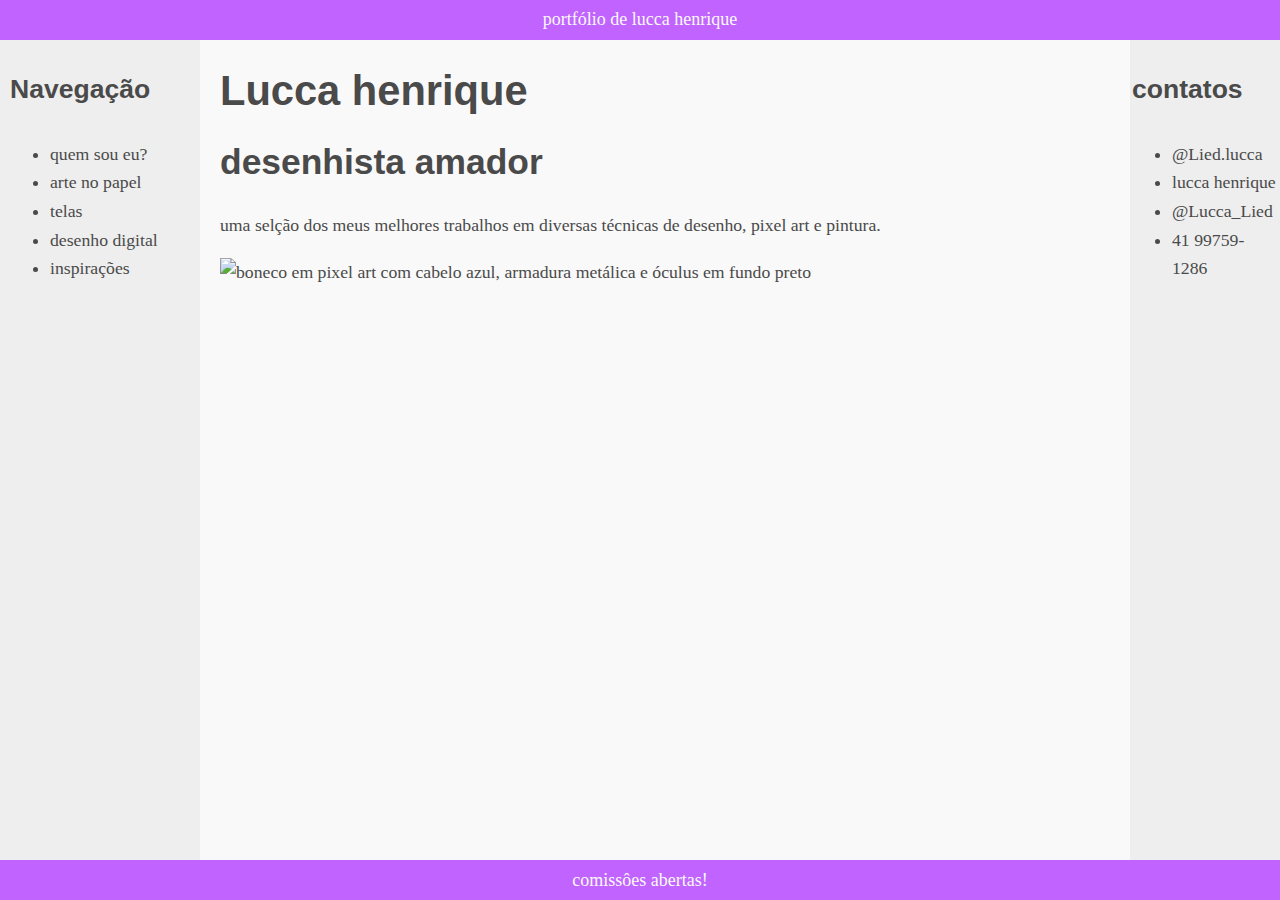
==== index.html @ 1b38b271 "foi" ====
<!DOCTYPE html>
<html lang="pt-br">
<head>
  <meta charset="utf-8">
  <title>Meu portfólio</title>
  <link rel="stylesheet" href="portfólio.css">
</head>
<body>
  <header>portfólio de lucca henrique</header>
  <main>
    <h1>Lucca henrique</h1>
    <h2>desenhista amador</h2>
    <p>uma selção dos meus melhores trabalhos em diversas técnicas de desenho, pixel art e pintura.
    </p>

    <div><img src="1.jpg" alt="boneco em pixel art com cabelo azul, armadura metálica e óculus em fundo preto"></div>
    
    
  </main>
  <nav>
    <h4>Navegação</h4>
    <ul>
      <li>quem sou eu?</li>
      <li>arte no papel</li>
      <li>telas</li>
      <li>desenho digital</li>
      <li>inspirações</li>
      
    </ul>
  </nav>
  <aside>
    <h4>  contatos</h4>
    <ul>
      <li>@Lied.lucca</li>
      <li>lucca henrique</li>
      <li>@Lucca_Lied</li>
      <li>41 99759-1286</li>
    </ul>
  </aside>
  <footer>comissôes abertas!</footer>
</body>
</html>
---- portfólio.css ----
html {
  font-size: 62.5%;
  font-family: serif;
}
 body {
  font-size: 1.8rem;
  line-height: 1.618;
  max-width: 38em;
  margin: auto;
  color: #4a4a4a;
  background-color: #f9f9f9;
  padding: 13px;
}
@media (max-width: 684px) {
 body {
    font-size: 1.53rem;
  }
}
@media (max-width: 382px) {
 body {
    font-size: 1.35rem;
  }
}
h1, h2, h3, h4, h5, h6 {
  line-height: 1.1;
  font-family: Verdana, Geneva, sans-serif;
  font-weight: 700;
  overflow-wrap: break-word;
  word-wrap: break-word;
  -ms-word-break: break-all;
  word-break: break-word;
  -ms-hyphens: auto;
  -moz-hyphens: auto;
  -webkit-hyphens: auto;
  hyphens: auto;
}
h1 {
  font-size: 2.35em;
}
h2 {
  font-size: 2em;
}
h3 {
  font-size: 1.75em;
}
h4 {
  font-size: 1.5em;
}
h5 {
  font-size: 1.25em;
}
h6 {
  font-size: 1em;
}

html {
  font-size: 61.5%;
  font-family: serif;
}
body {
  font-size: 1.8rem;
  line-height: 1.618;
  /* max-width: 38em; */
  /* margin: auto; */
  /* color: #4a4a4a; */
  background-color: #f9f9f9;
  /* padding: 13px; */
  margin: 0;    
  padding: 0;    
  max-width: inherit;    
  background: #fff;    
  color: #4a4a4a;
}
@media (max-width: 684px) {
 body {
    font-size: 1.53rem;
  }
}
@media (max-width: 382px) {
 body {
    font-size: 1.35rem;
  }
}
h1, h2, h3, h4, h5, h6 {
  line-height: 1.1;
  font-family: Verdana, Geneva, sans-serif;
  font-weight: 700;
  overflow-wrap: break-word;
  word-wrap: break-word;
  -ms-word-break: break-all;
  word-break: break-word;
  -ms-hyphens: auto;
  -moz-hyphens: auto;
  -webkit-hyphens: auto;
  hyphens: auto;
}
h1 {
  font-size: 2.35em;
}
h2 {
  font-size: 2em;
}
h3 {
  font-size: 1.75em;
}
h4 {
  font-size: 1.5em;
}
h5 {
  font-size: 1.25em;
}
h6 {
  font-size: 1em;
}

header, footer {    
  font-size: large;    
  text-align: center;    
  padding: 0.3em 0;    
  background-color: #c164ff;    
  color: #f9f9f9;    
}
nav {    
  background: #eee;    
}
main {    
  background: #f9f9f9;    
}
aside {    
  background: #eee;    
}

/* LAYOUT BASEADO EM CSS GRID LAYOUT */
body {    
    display: grid;    
    min-height: 100vh;    
    grid-template-columns: 200px 1fr 150px;    
    grid-template-rows: min-content 1fr min-content;    
  }
  header {    
    grid-row: 1;    
    grid-column: 1 / 4;    
  }
  nav {    
    grid-row: 2;    
    grid-column: 1 / 2;    
    padding: 0 10px;    
  }
  main {    
    grid-row: 2;    
    grid-column: 2 / 3;    
    padding: 0 20px;    
  }
  aside {    
    grid-row: 2;    
    grid-column: 3 / 4;    
    padding: 0 2px;    
  }
  footer {    
    grid-row: 3;    
    grid-column: 1 / 4;    
  }
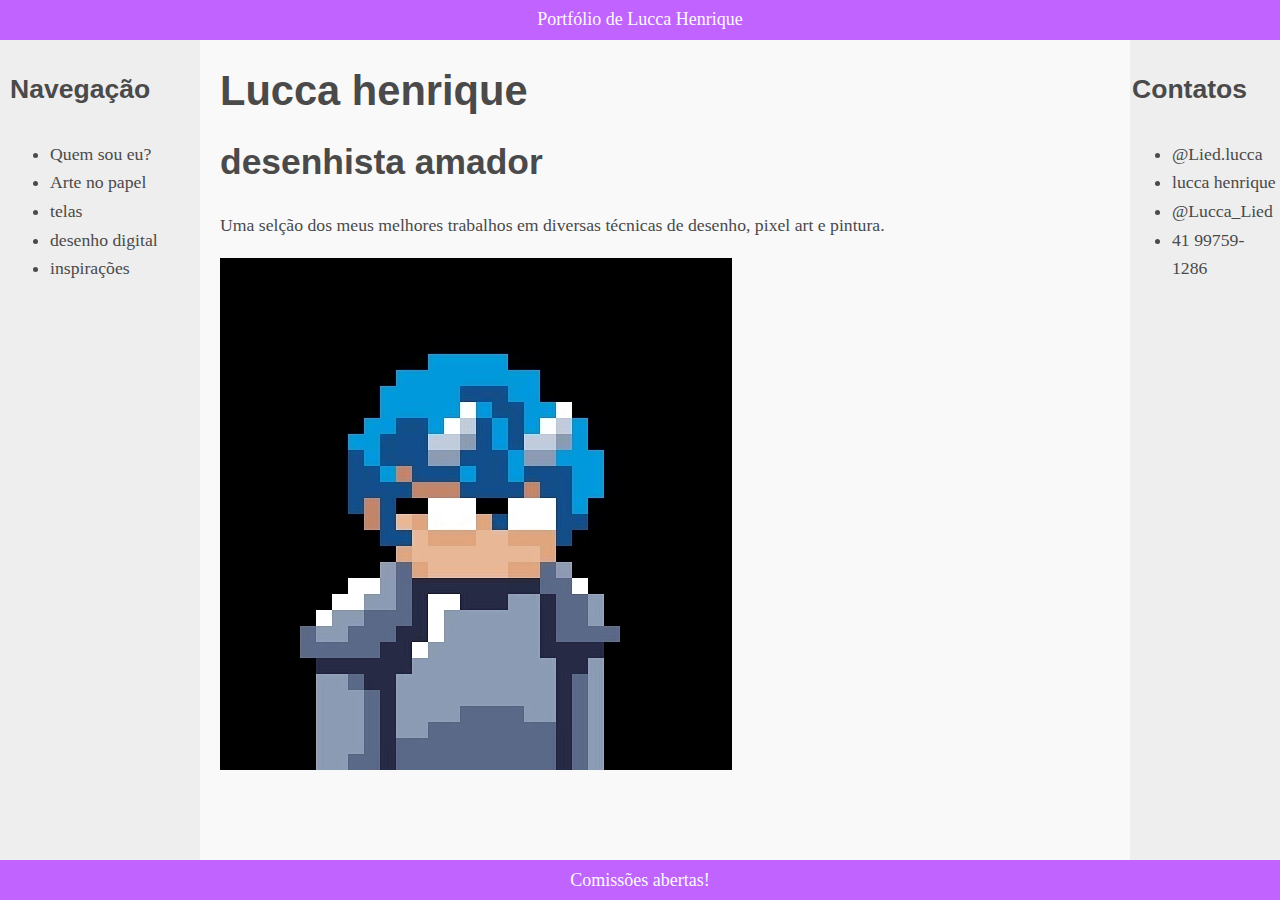
==== commit c4123940: "man" ====
--- a/index.html
+++ b/index.html
@@ -6,22 +6,22 @@
   <link rel="stylesheet" href="portfólio.css">
 </head>
 <body>
-  <header>portfólio de lucca henrique</header>
+  <header>Portfólio de Lucca Henrique</header>
   <main>
     <h1>Lucca henrique</h1>
     <h2>desenhista amador</h2>
-    <p>uma selção dos meus melhores trabalhos em diversas técnicas de desenho, pixel art e pintura.
+    <p>Uma selção dos meus melhores trabalhos em diversas técnicas de desenho,  pixel art e pintura.
     </p>
-
-    <div><img src="1.jpg" alt="boneco em pixel art com cabelo azul, armadura metálica e óculus em fundo preto"></div>
+<!-- comentario -->
+    <div><img src="img.png" alt="boneco em pixel art com cabelo azul, armadura metálica e óculus em fundo preto"></div>
     
     
   </main>
   <nav>
     <h4>Navegação</h4>
     <ul>
-      <li>quem sou eu?</li>
-      <li>arte no papel</li>
+      <li>Quem sou eu?</li>
+      <li>Arte no papel</li>
       <li>telas</li>
       <li>desenho digital</li>
       <li>inspirações</li>
@@ -29,7 +29,7 @@
     </ul>
   </nav>
   <aside>
-    <h4>  contatos</h4>
+    <h4>  Contatos</h4>
     <ul>
       <li>@Lied.lucca</li>
       <li>lucca henrique</li>
@@ -37,6 +37,6 @@
       <li>41 99759-1286</li>
     </ul>
   </aside>
-  <footer>comissôes abertas!</footer>
+  <footer>Comissões abertas!</footer>
 </body>
 </html>--- a/portfólio.css
+++ b/portfólio.css
@@ -33,6 +33,7 @@
   -moz-hyphens: auto;
   -webkit-hyphens: auto;
   hyphens: auto;
+  /* bruh */
 }
 h1 {
   font-size: 2.35em;
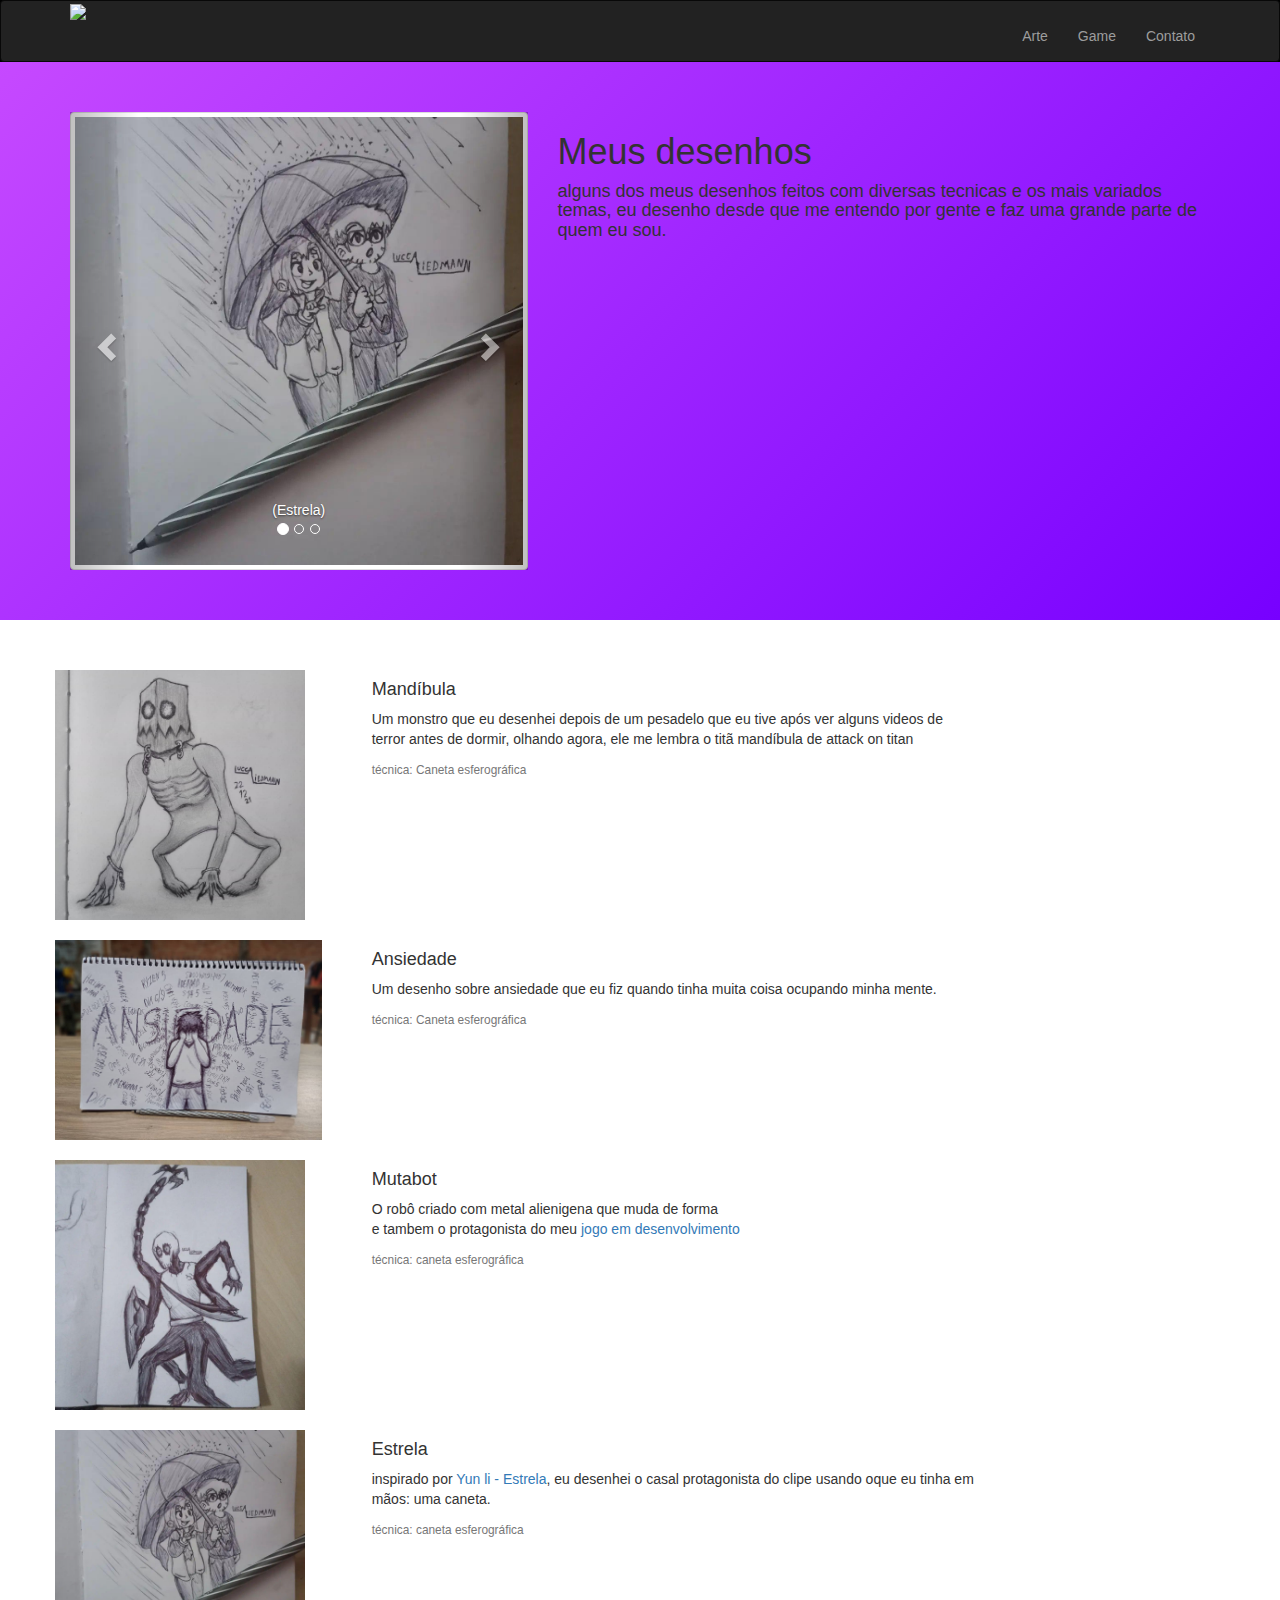
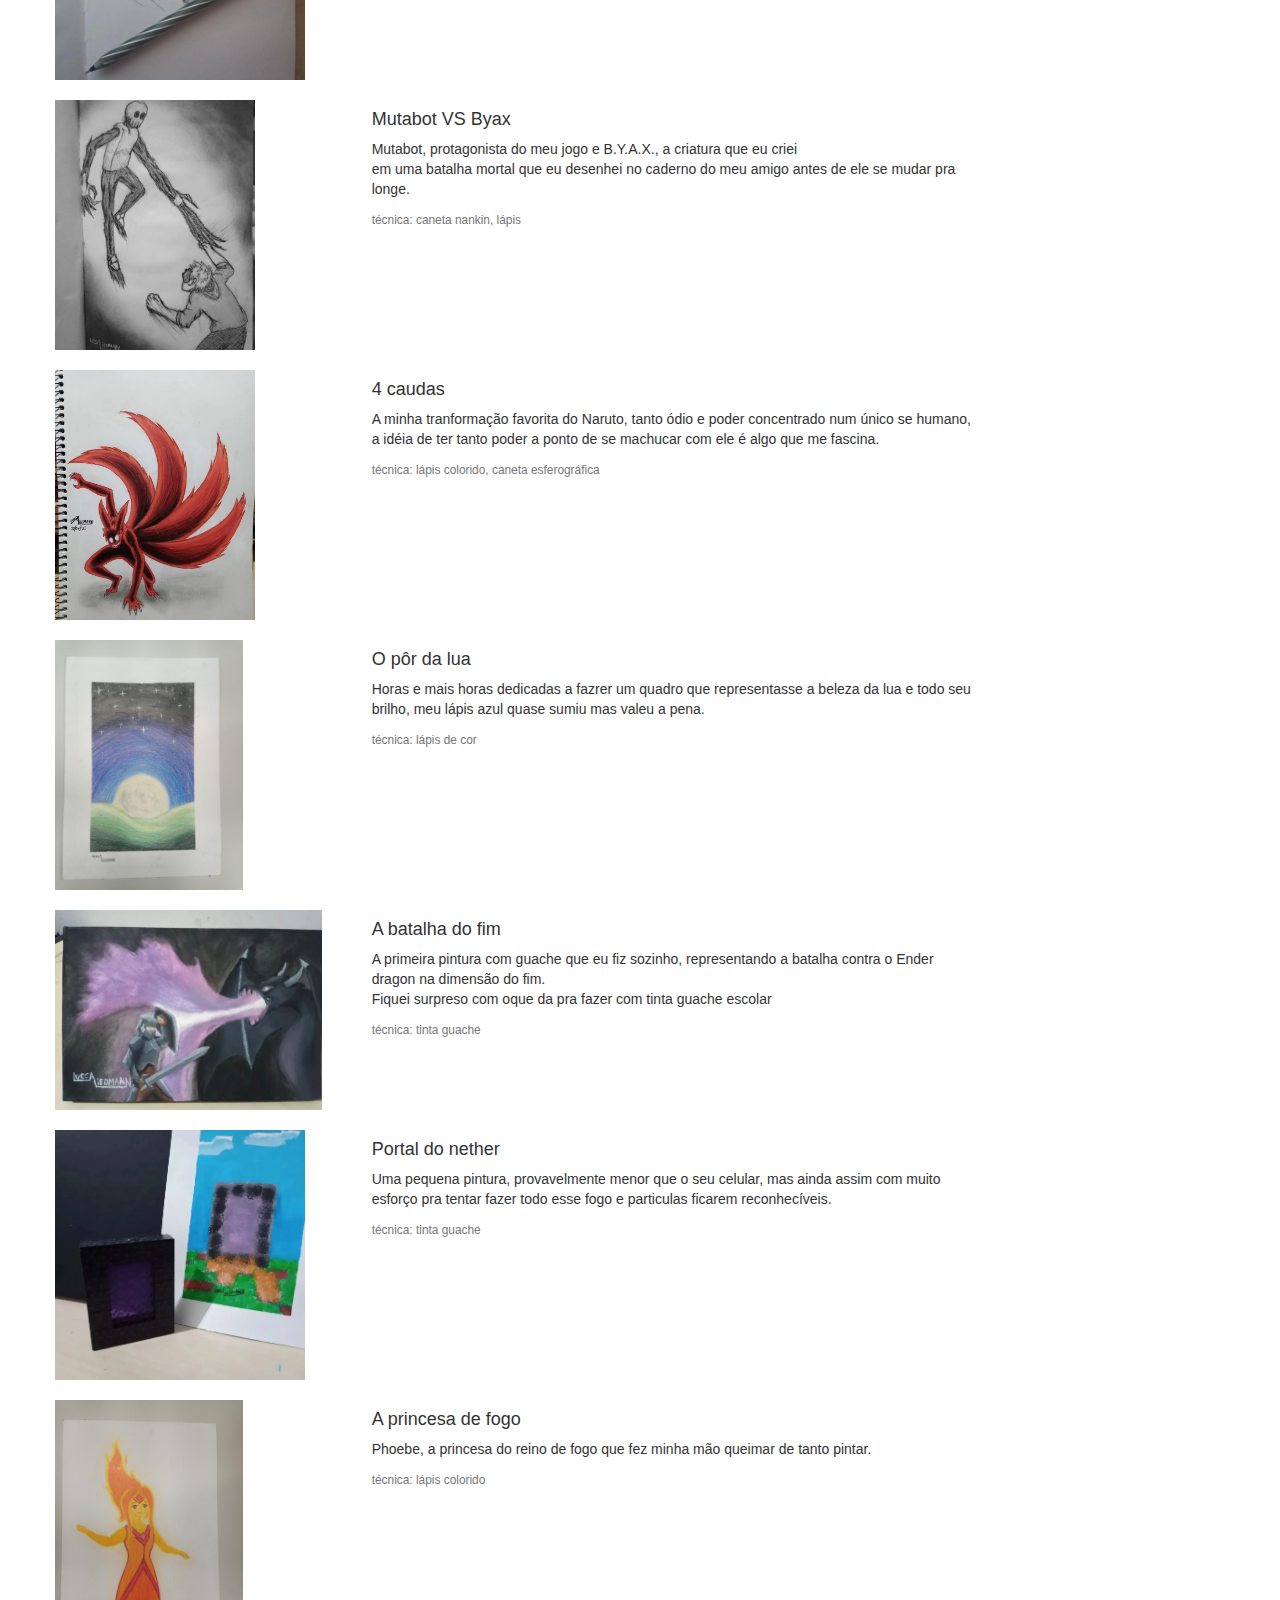
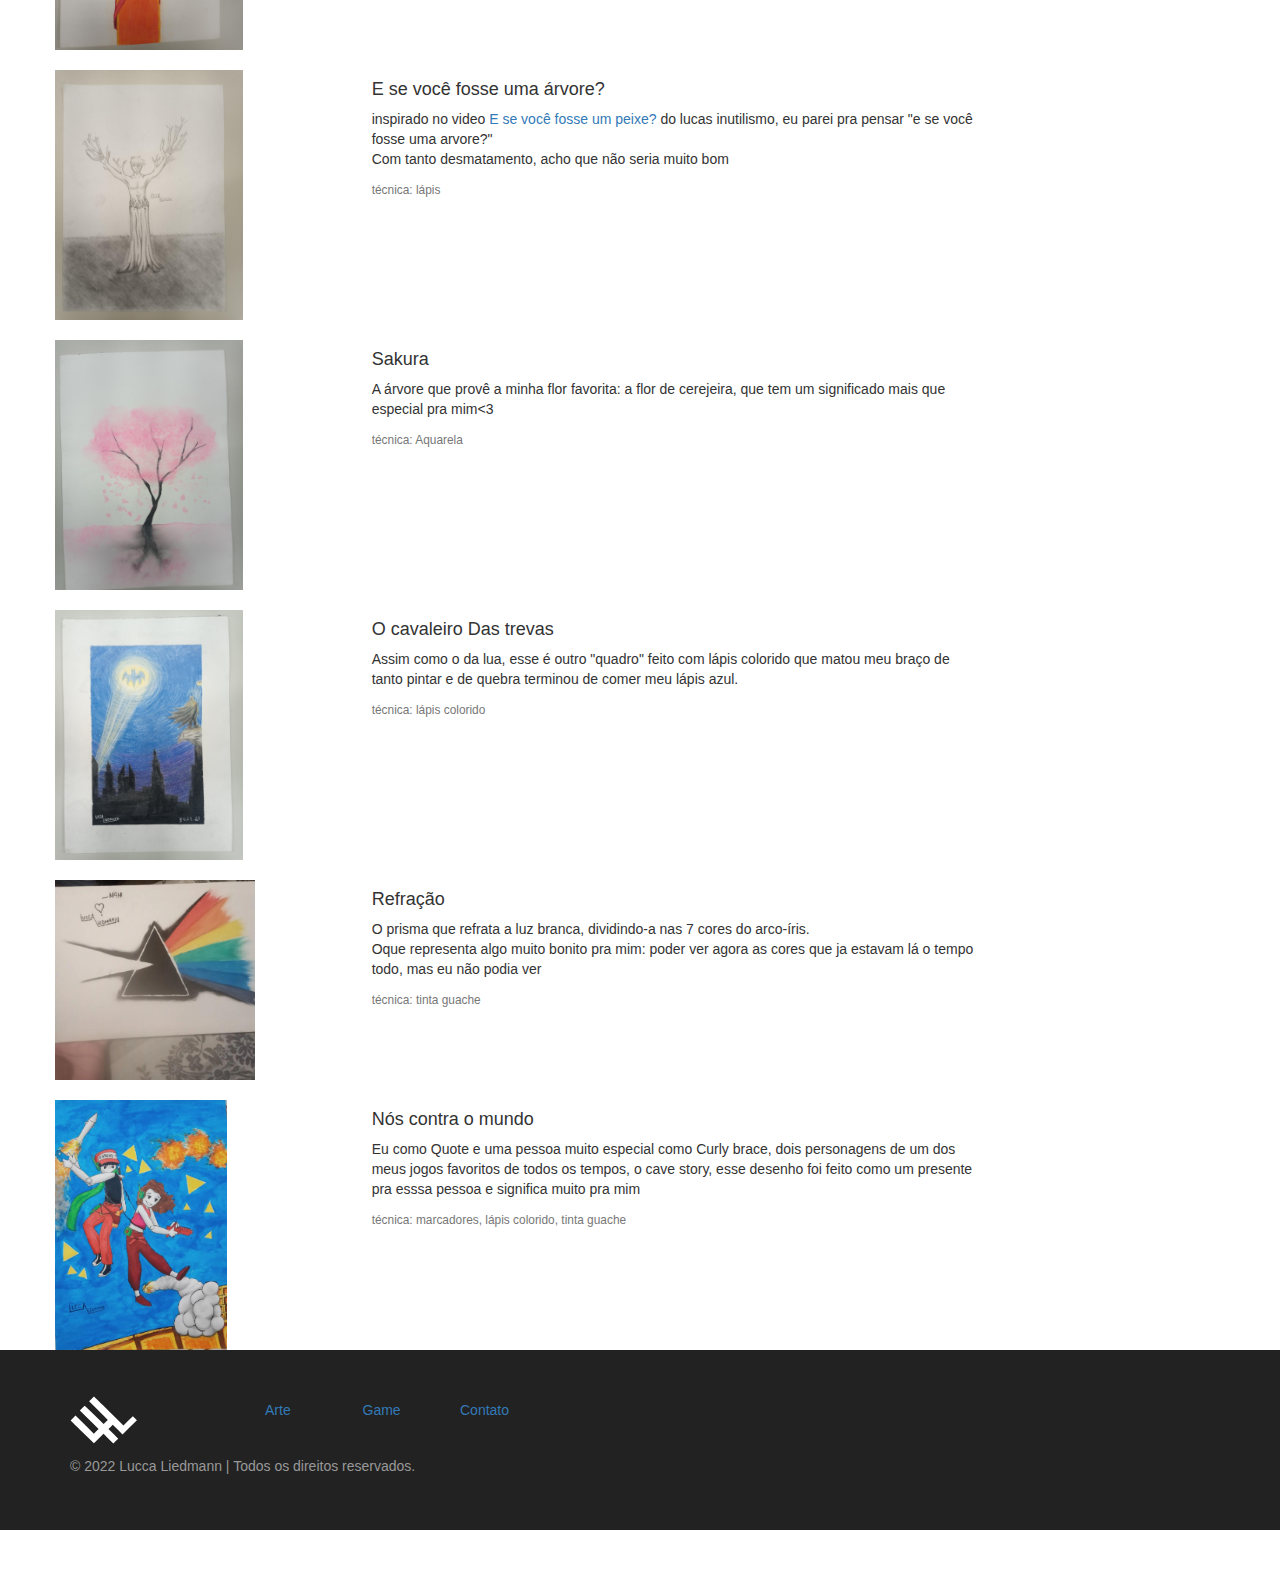
==== commit 441e67cb: "bruhh" ====
--- a/index.html
+++ b/index.html
@@ -1,42 +1,364 @@
-<!DOCTYPE html>
-<html lang="pt-br">
+<!doctype html>
+<html lang="pt-BR">
+	<!-- bro -->
 <head>
-  <meta charset="utf-8">
-  <title>Meu portfólio</title>
-  <link rel="stylesheet" href="portfólio.css">
+	<title>Arte</title>
+	<meta charset="utf-8">
+	<link rel="stylesheet" href="css/bootstrap.min.css">
+	<link rel="stylesheet" href="css/estilo.css">
+	<link rel="shortcut icon" href="img/logo_1.svg" sizes="32x32" type="image/svg">
+	<meta name="viewport" content="width=device-width, initial-scale=1">
 </head>
 <body>
-  <header>Portfólio de Lucca Henrique</header>
-  <main>
-    <h1>Lucca henrique</h1>
-    <h2>desenhista amador</h2>
-    <p>Uma selção dos meus melhores trabalhos em diversas técnicas de desenho,  pixel art e pintura.
-    </p>
-<!-- comentario -->
-    <div><img src="img.png" alt="boneco em pixel art com cabelo azul, armadura metálica e óculus em fundo preto"></div>
-    
-    
-  </main>
-  <nav>
-    <h4>Navegação</h4>
-    <ul>
-      <li>Quem sou eu?</li>
-      <li>Arte no papel</li>
-      <li>telas</li>
-      <li>desenho digital</li>
-      <li>inspirações</li>
-      
-    </ul>
-  </nav>
-  <aside>
-    <h4>  Contatos</h4>
-    <ul>
-      <li>@Lied.lucca</li>
-      <li>lucca henrique</li>
-      <li>@Lucca_Lied</li>
-      <li>41 99759-1286</li>
-    </ul>
-  </aside>
-  <footer>Comissões abertas!</footer>
+	<header>
+			<nav class="navbar navbar-inverse navbar-fixed">
+				<div class="container">
+					<div class="navbar-header">
+						<!-- Logo -->
+						<a href="index.html" alt="betabase - home" title="Home"><img id="logo" src="img/Logo_1.svg"></a>
+						<!-- colapso botão p/ celular -->
+						<button type="button" style="margin-top:25px" class="navbar-toggle collapsed" data-toggle="collapse" data-target="#menu_lista" aria-expanded="false">
+							<span style="background-color:rgb(189, 47, 255)0%" class="icon-bar"></span>
+							<span style="background-color:rgb(189, 47, 255)0%" class="icon-bar"></span>
+							<span style="background-color:rgb(189, 47, 255)0%" class="icon-bar"></span>
+						</button>	
+					</div>
+					<div class="collapse navbar-collapse" id="menu_lista">
+						<ul class="nav navbar-nav navbar-right">
+							<li class="link_menu"><a href="index.html">Arte</a></li>
+							<li class="link_menu"><a href="game.html">Game</a></li>
+							<li class="link_menu"><a href="contato.html">Contato</a></li>
+						</ul>
+					</div>
+
+				</div>
+			</nav>
+		</header>
+		<!-- Carrossel -->
+		<div id="main">
+			<div class="container">
+				<div class="row">
+					<div class="col-md-5 col-xs-12">
+						<div id="carousel-example-generic" class="carousel slide" data-ride="carousel">
+		
+							<!-- PONTOS REPRESENTATIVOS DE IMAGENS -->
+							<ol class="carousel-indicators">
+								<li data-target="#carousel-example-generic" data-slide-to="0" class="active"></li>
+								<li data-target="#carousel-example-generic" data-slide-to="1"></li>
+								<li data-target="#carousel-example-generic" data-slide-to="2"></li>
+							</ol>
+		
+							<!-- IMAGENS -->
+							<div class="carousel-inner" role="listbox">
+								<div class="item active">
+									<img src="img/4.png" class="img-thumbnail center" alt="desenho em preto e branco de um casal em baixo de um guarda chuva">
+									<div class="carousel-caption">
+										(Estrela)
+									</div>
+								</div>
+								
+								<div class="item">
+									<img src="img/8.png" class="img-thumbnail"  alt="pintura de um guerreiro de armadura lutando contra um dragão preto">
+									<div class="carousel-caption">
+										(O dragão do fim)
+									</div>
+								</div>
+		
+								<div class="item">
+									<img src="img/2.png" class="img-thumbnail"  alt="desenho de um garoto com as mãos no rosto rodeado de palavras e rabiscos">
+									<div class="carousel-caption">
+										(Ansiedade)
+									</div>
+								</div>
+		
+							</div>
+		
+							<!-- CONTROLES -->
+							<a class="left carousel-control" href="#carousel-example-generic" role="button" data-slide="prev">
+								<span class="glyphicon glyphicon-chevron-left" aria-hidden="true"></span>
+								<span class="sr-only">Anterior</span>
+							</a>
+							<a class="right carousel-control" href="#carousel-example-generic" role="button" data-slide="next">
+								<span class="glyphicon glyphicon-chevron-right" aria-hidden="true"></span>
+								<span class="sr-only">Próximo</span>
+							</a>
+						</div>
+					</div>
+		
+					<div class="col-md-7 col-xs-12">
+						<h1>Meus desenhos</h1>
+						<p><h4>
+							alguns dos meus desenhos feitos com diversas tecnicas e os mais variados temas, eu desenho desde que me entendo por gente e faz uma grande parte de quem eu sou.
+						</p></h4>
+					</div>
+				</div>
+			</div>
+		</div>
+	</div
+	<!-- meio -->
+	<div id="middle">
+		<div class="container">
+			<div class="row"> 
+				<!-- card -->
+				<div class="card mb-3" style="max-width: 920px;">
+					<div class="row no-gutters">
+					  <div class="col-md-4">
+					<img src="img/1.png" class="card-img" alt="..." style="max-height: 250px;">
+				  </div>
+				  <div class="col-md-8">
+					<div class="card-body">
+					  <h4 class="card-title">Mandíbula</h4>
+					  <p class="card-text">Um monstro que eu desenhei depois de um pesadelo que eu tive após ver alguns videos de terror antes de dormir, olhando agora, ele me lembra o titã mandíbula de attack on titan</p>
+					  <p class="card-text"><small class="text-muted">técnica: Caneta esferográfica </small></p>
+					</div>
+				  </div>
+				</div>
+			</div>
+			<br>
+				<!-- card -->
+		 	 <div class="card mb-3" style="max-width: 920px;">
+				<div class="row no-gutters">
+				  <div class="col-md-4">
+					<img src="img/2.png" class="card-img" alt="..." style="max-height: 200px;">
+				  </div>
+				  <div class="col-md-8">
+					<div class="card-body">
+					  <h4 class="card-title">Ansiedade</h4>
+					  <p class="card-text">Um desenho sobre ansiedade que eu fiz quando tinha muita coisa ocupando minha mente.</p>
+					  <p class="card-text"><small class="text-muted">técnica: Caneta esferográfica</small></p>
+					</div>
+				  </div>
+				</div>
+			</div>
+			<br>
+			 	<!-- card -->
+		 	 <div class="card mb-3" style="max-width: 920px;">
+				<div class="row no-gutters">
+				  <div class="col-md-4">
+					<img src="img/3.png" class="card-img" alt="..." style="max-height: 250px;">
+				  </div>
+				  <div class="col-md-8">
+					<div class="card-body">
+					  <h4 class="card-title">Mutabot</h4>
+					  <p class="card-text">O robô criado com metal alienigena que muda de forma<br> e tambem o protagonista do meu  <a href=game.html>jogo em desenvolvimento</a></p>
+					  <p class="card-text"><small class="text-muted">técnica: caneta esferográfica</small></p>
+					</div>
+				  </div>
+				</div>
+			</div>
+			<br>
+				<!-- card -->
+				<div class="card mb-3" style="max-width: 920px;">
+					<div class="row no-gutters">
+					  <div class="col-md-4">
+					<img src="img/4.png" class="card-img" alt="..." style="max-height: 250px;">
+				  </div>
+				  <div class="col-md-8">
+					<div class="card-body">
+					  <h4 class="card-title">Estrela</h4>
+					  <p class="card-text">inspirado por <a href="https://www.youtube.com/watch?v=i9QKunKSE7E" target="_blank">Yun li - Estrela</a>, eu desenhei o casal protagonista do clipe usando oque eu tinha em mãos: uma caneta.</p>
+					  <p class="card-text"><small class="text-muted">técnica: caneta esferográfica</small></p>
+					</div>
+				  </div>
+				</div>
+			</div>
+			<br>
+			 <!-- card -->
+				<div class="card mb-3" style="max-width: 920px;">
+					<div class="row no-gutters">
+					  <div class="col-md-4">
+					<img src="img/5.png" class="card-img" alt="..." style="max-height: 250px;">
+				  </div>
+				  <div class="col-md-8">
+					<div class="card-body">
+					  <h4 class="card-title">Mutabot VS Byax</h4>
+					  <p class="card-text">Mutabot, protagonista do meu jogo e B.Y.A.X., a criatura que eu criei <br> em uma batalha mortal que eu desenhei no caderno do meu amigo antes de ele se mudar pra longe.</p>
+					  <p class="card-text"><small class="text-muted">técnica: caneta nankin, lápis</small></p>
+					</div>
+				  </div>
+				</div>
+			</div>
+			<br>
+			 <!-- card -->
+				<div class="card mb-3" style="max-width: 920px;">
+					<div class="row no-gutters">
+					  <div class="col-md-4">
+					<img src="img/6.png" class="card-img" alt="..." style="max-height: 250px;">
+				  </div>
+				  <div class="col-md-8">
+					<div class="card-body">
+					  <h4 class="card-title">4 caudas</h4>
+					  <p class="card-text">A minha tranformação favorita do Naruto, tanto ódio e poder concentrado num único se humano, a idéia de ter tanto poder a ponto de se machucar com ele é algo que me fascina.</p>
+					  <p class="card-text"><small class="text-muted">técnica: lápis colorido, caneta esferográfica</small></p>
+					</div>
+				  </div>
+				</div>
+			</div>
+			<br>
+				<!-- card -->
+				<div class="card mb-3" style="max-width: 920px;">
+					<div class="row no-gutters">
+					  <div class="col-md-4">
+					<img src="img/7.png" class="card-img" alt="..." style="max-height: 250px;">
+				  </div>
+				  <div class="col-md-8">
+					<div class="card-body">
+					  <h4 class="card-title">O pôr da lua</h4>
+					  <p class="card-text">Horas e mais horas dedicadas a fazrer um quadro que representasse a beleza da lua e todo seu brilho, meu lápis azul quase sumiu mas valeu a pena.</p>
+					  <p class="card-text"><small class="text-muted">técnica: lápis de cor</small></p>
+					</div>
+				  </div>
+				</div>
+			</div>
+			<br>
+				<!-- card -->
+				<div class="card mb-3" style="max-width: 920px;">
+					<div class="row no-gutters">
+					  <div class="col-md-4">
+					<img src="img/8.png" class="card-img" alt="..." style="max-height: 200px;">
+				  </div>
+				  <div class="col-md-8">
+					<div class="card-body">
+					  <h4 class="card-title">A batalha do fim</h4>
+					  <p class="card-text">A primeira pintura com guache que eu fiz sozinho, representando a batalha contra o Ender dragon na dimensão do fim.<br>Fiquei surpreso com oque da pra fazer com tinta guache escolar</p>
+					  <p class="card-text"><small class="text-muted">técnica: tinta guache</small></p>
+					</div>
+				  </div>
+				</div>
+			</div>
+			<br>
+				<!-- card -->
+				<div class="card mb-3" style="max-width: 920px;">
+					<div class="row no-gutters">
+					  <div class="col-md-4">
+					<img src="img/9.png" class="card-img" alt="..." style="max-height: 250px;">
+				  </div>
+				  <div class="col-md-8">
+					<div class="card-body">
+					  <h4 class="card-title">Portal do nether</h4>
+					  <p class="card-text">Uma pequena pintura, provavelmente menor que o seu celular, mas ainda assim com muito esforço pra tentar fazer todo esse fogo e particulas ficarem reconhecíveis.</p>
+					  <p class="card-text"><small class="text-muted">técnica: tinta guache</small></p>
+					</div>
+				  </div>
+				</div>
+			</div>
+			<br>
+				<!-- card -->
+				<div class="card mb-3" style="max-width: 920px;">
+					<div class="row no-gutters">
+					  <div class="col-md-4">
+					<img src="img/10.png" class="card-img" alt="..." style="max-height: 250px;">
+				  </div>
+				  <div class="col-md-8">
+					<div class="card-body">
+					  <h4 class="card-title">A princesa de fogo</h4>
+					  <p class="card-text">Phoebe, a princesa do reino de fogo que fez minha mão queimar de tanto pintar.</p>
+					  <p class="card-text"><small class="text-muted">técnica: lápis colorido</small></p>
+					</div>
+				  </div>
+				</div>
+			</div>
+			<br>
+				<!-- card -->
+				<div class="card mb-3" style="max-width: 920px;">
+					<div class="row no-gutters">
+					  <div class="col-md-4">
+					<img src="img/11.png" class="card-img" alt="..." style="max-height: 250px;">
+				  </div>
+				  <div class="col-md-8">
+					<div class="card-body">
+					  <h4 class="card-title">E se você fosse uma árvore?</h4>
+					  <p class="card-text">inspirado no video <a href="https://www.youtube.com/watch?v=i9QKunKSE7E" target="_blank">E se você fosse um peixe?</a> do lucas inutilismo, eu parei pra pensar "e se você fosse uma arvore?"<br>Com tanto desmatamento, acho que não seria muito bom</p>
+					  <p class="card-text"><small class="text-muted">técnica: lápis</small></p>
+					</div>
+				  </div>
+				</div>
+			</div>
+			<br>
+				<!-- card -->
+				<div class="card mb-3" style="max-width: 920px;">
+					<div class="row no-gutters">
+					  <div class="col-md-4">
+					<img src="img/12.png" class="card-img" alt="..." style="max-height: 250px;">
+				  </div>
+				  <div class="col-md-8">
+					<div class="card-body">
+					  <h4 class="card-title">Sakura</h4>
+					  <p class="card-text">A árvore que provê a minha flor favorita: a flor de cerejeira, que tem um significado mais que especial pra mim<3</p>
+					  <p class="card-text"><small class="text-muted">técnica: Aquarela</small></p>
+					</div>
+				  </div>
+				</div>
+			</div>
+			<br>
+				<!-- card -->
+				<div class="card mb-3" style="max-width: 920px;">
+					<div class="row no-gutters">
+					  <div class="col-md-4">
+					<img src="img/13.png" class="card-img" alt="..." style="max-height: 250px;">
+				  </div>
+				  <div class="col-md-8">
+					<div class="card-body">
+					  <h4 class="card-title">O cavaleiro Das trevas</h4>
+					  <p class="card-text">Assim como o da lua, esse é outro "quadro" feito com lápis colorido que matou meu braço de tanto pintar e de quebra terminou de comer meu lápis azul.</p>
+					  <p class="card-text"><small class="text-muted">técnica: lápis colorido</small></p>
+					</div>
+				  </div>
+				</div>
+			</div>
+			<br>
+				<!-- card -->
+				<div class="card mb-3" style="max-width: 920px;">
+					<div class="row no-gutters">
+					  <div class="col-md-4">
+					<img src="img/14.png" class="card-img" alt="..." style="max-height: 200px;">
+				  </div>
+				  <div class="col-md-8">
+					<div class="card-body">
+					  <h4 class="card-title">Refração</h4>
+					  <p class="card-text">O prisma que refrata a luz branca, dividindo-a nas 7 cores do arco-íris.<br>Oque representa algo muito bonito pra mim: poder ver agora as cores que ja estavam lá o tempo todo, mas eu não podia ver</p>
+					  <p class="card-text"><small class="text-muted">técnica: tinta guache</small></p>
+					</div>
+				  </div>
+				</div>
+				<br>
+				  <!-- card -->
+				<div class="card mb-3" style="max-width: 920px;">
+					<div class="row no-gutters">
+					  <div class="col-md-4">
+					<img src="img/15.png" class="card-img" alt="..." style="max-height: 250px;">
+				  </div>
+				  <div class="col-md-8">
+					<div class="card-body">
+					  <h4 class="card-title">Nós contra o mundo</h4>
+					  <p class="card-text">Eu como Quote e uma pessoa muito especial como Curly brace, dois personagens de um dos meus jogos favoritos de todos os tempos, o cave story, esse desenho foi feito como um presente pra esssa pessoa e significa muito pra mim</p>
+					  <p class="card-text"><small class="text-muted">técnica: marcadores, lápis colorido, tinta guache </small></p>
+					</div>
+				  </div>
+				</div>
+			 </div>
+		  </div>
+		</div>
+	</div>
+	<!-- Rodapé -->
+		<footer>
+			<div class="container">
+				<div class="row">
+					<div class="col-md-2"><a href="#"><img id="logo" src="img/logo_1.svg"></a></div>
+					<div class="col-md-1 lista_footer"><a href="index.html">Arte</a></div>
+					<div class="col-md-1 lista_footer"><a href="game.html">Game</a></div>
+					<div class="col-md-1 lista_footer"><a href="contato.html">Contato</a></div>
+				</div>
+				<div class="row">
+					<div class="col-md-12">
+						<p>© 2022 Lucca Liedmann | Todos os direitos reservados.</p>
+					</div>
+				</div>
+			</div>
+			<!-- jQuery -->
+			<script src="https://code.jquery.com/jquery-3.2.1.min.js"></script>
+			<script src="js/bootstrap.min.js"></script>
+		</footer>
 </body>
-</html>+</html>
+
--- a/css/estilo.css
+++ b/css/estilo.css
@@ -0,0 +1,21 @@
+/* estilo.css */
+* { margin:0; padding: 0; }
+footer { background-color: #222; min-height: 180px; color:#999; padding:40px; }
+header { background-color: #000; }
+nav { min-height: 90px; margin-bottom: 0 !important;  }
+
+#main { padding: 50px; background: linear-gradient(135deg, rgb(198, 73, 255)0%,rgb(119, 0, 255) 100%); }
+#main img  { transition:1s 500px; }
+#middle { margin: 50px 0; }
+#logo { margin:0px 0; }
+
+.lista_footer { margin-top:10px; }
+.link_menu { margin-top:10px; }
+.link_menu a{ color:rgb(189, 47, 255)0%!important; padding:10px;  }
+.link_menu a:hover{ background-color:rgb(189, 47, 255) !important; color:#111 !important; }
+.center { text-align: center }
+
+#header {
+    position: fixed; /* Fixed position - sit on top of the page */
+    transition: 0.2s; /* Add a transition effect (when scrolling - and font size is decreased) */
+  }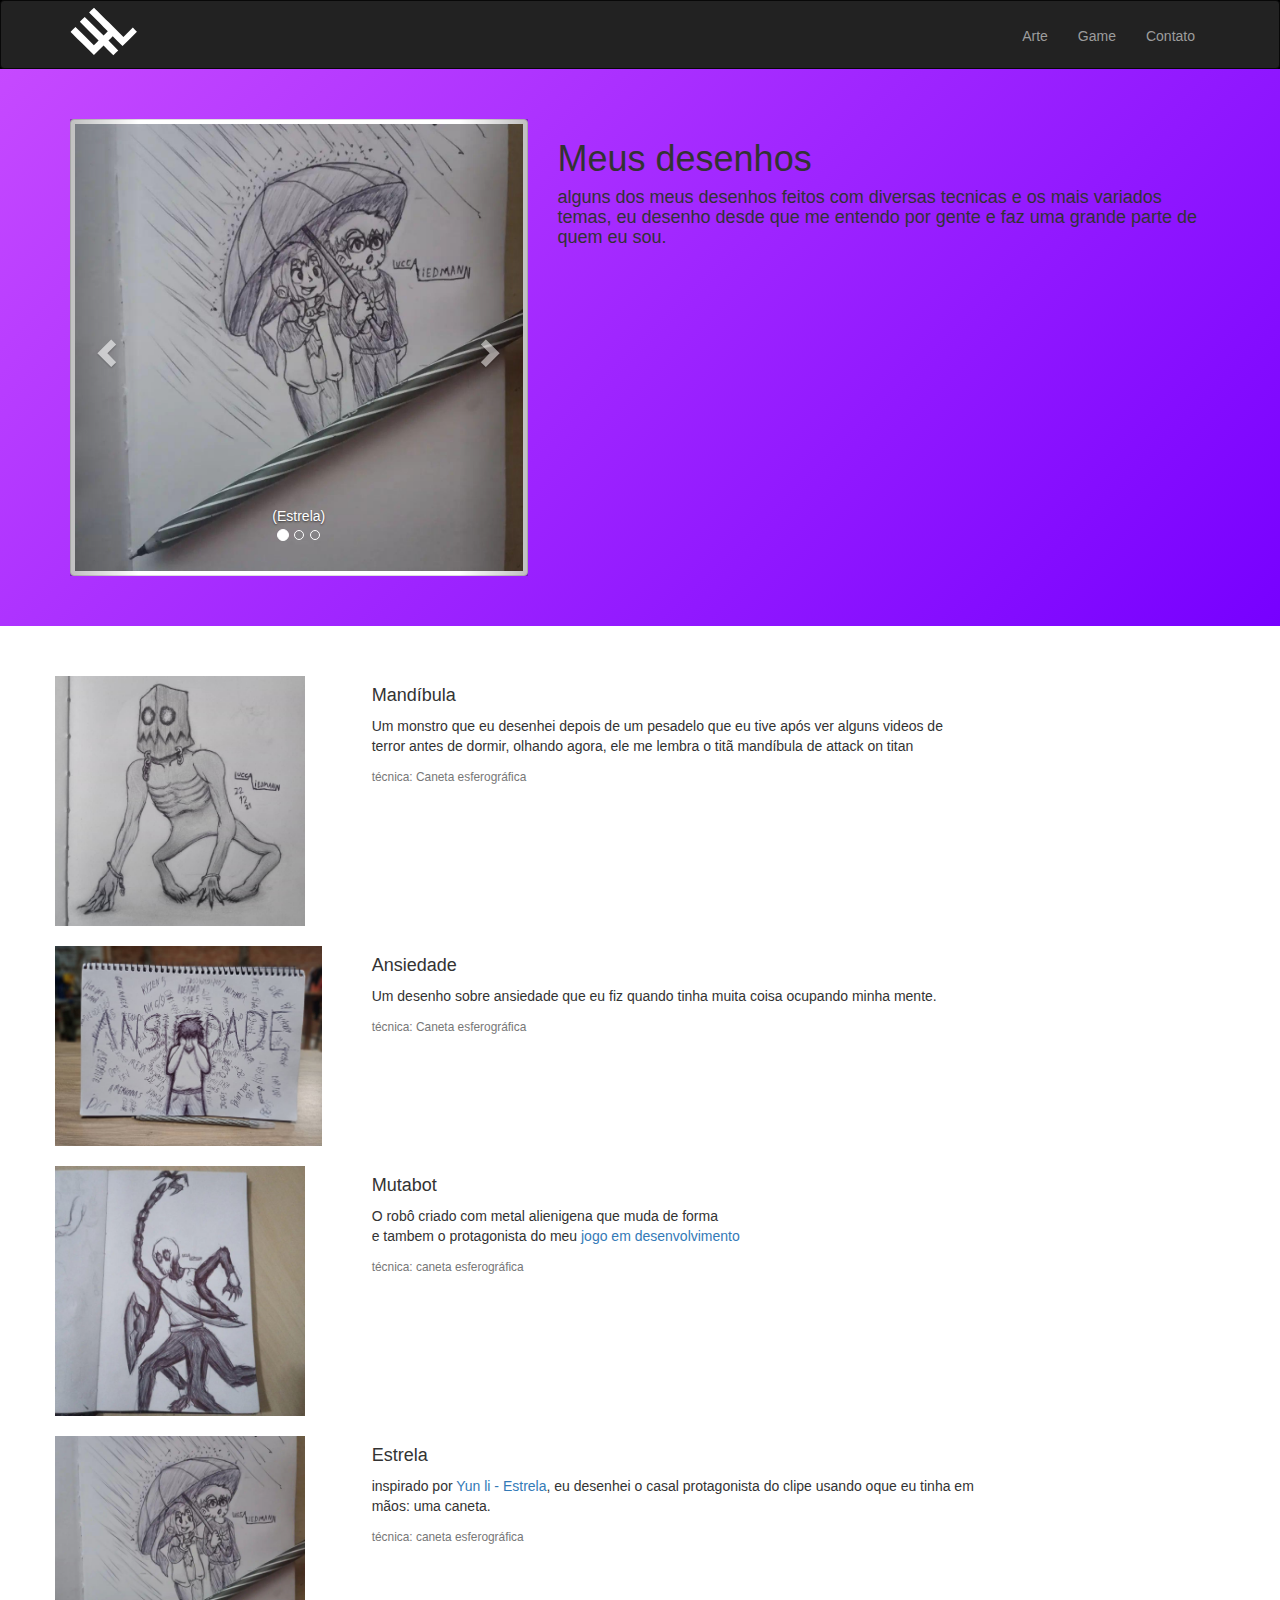
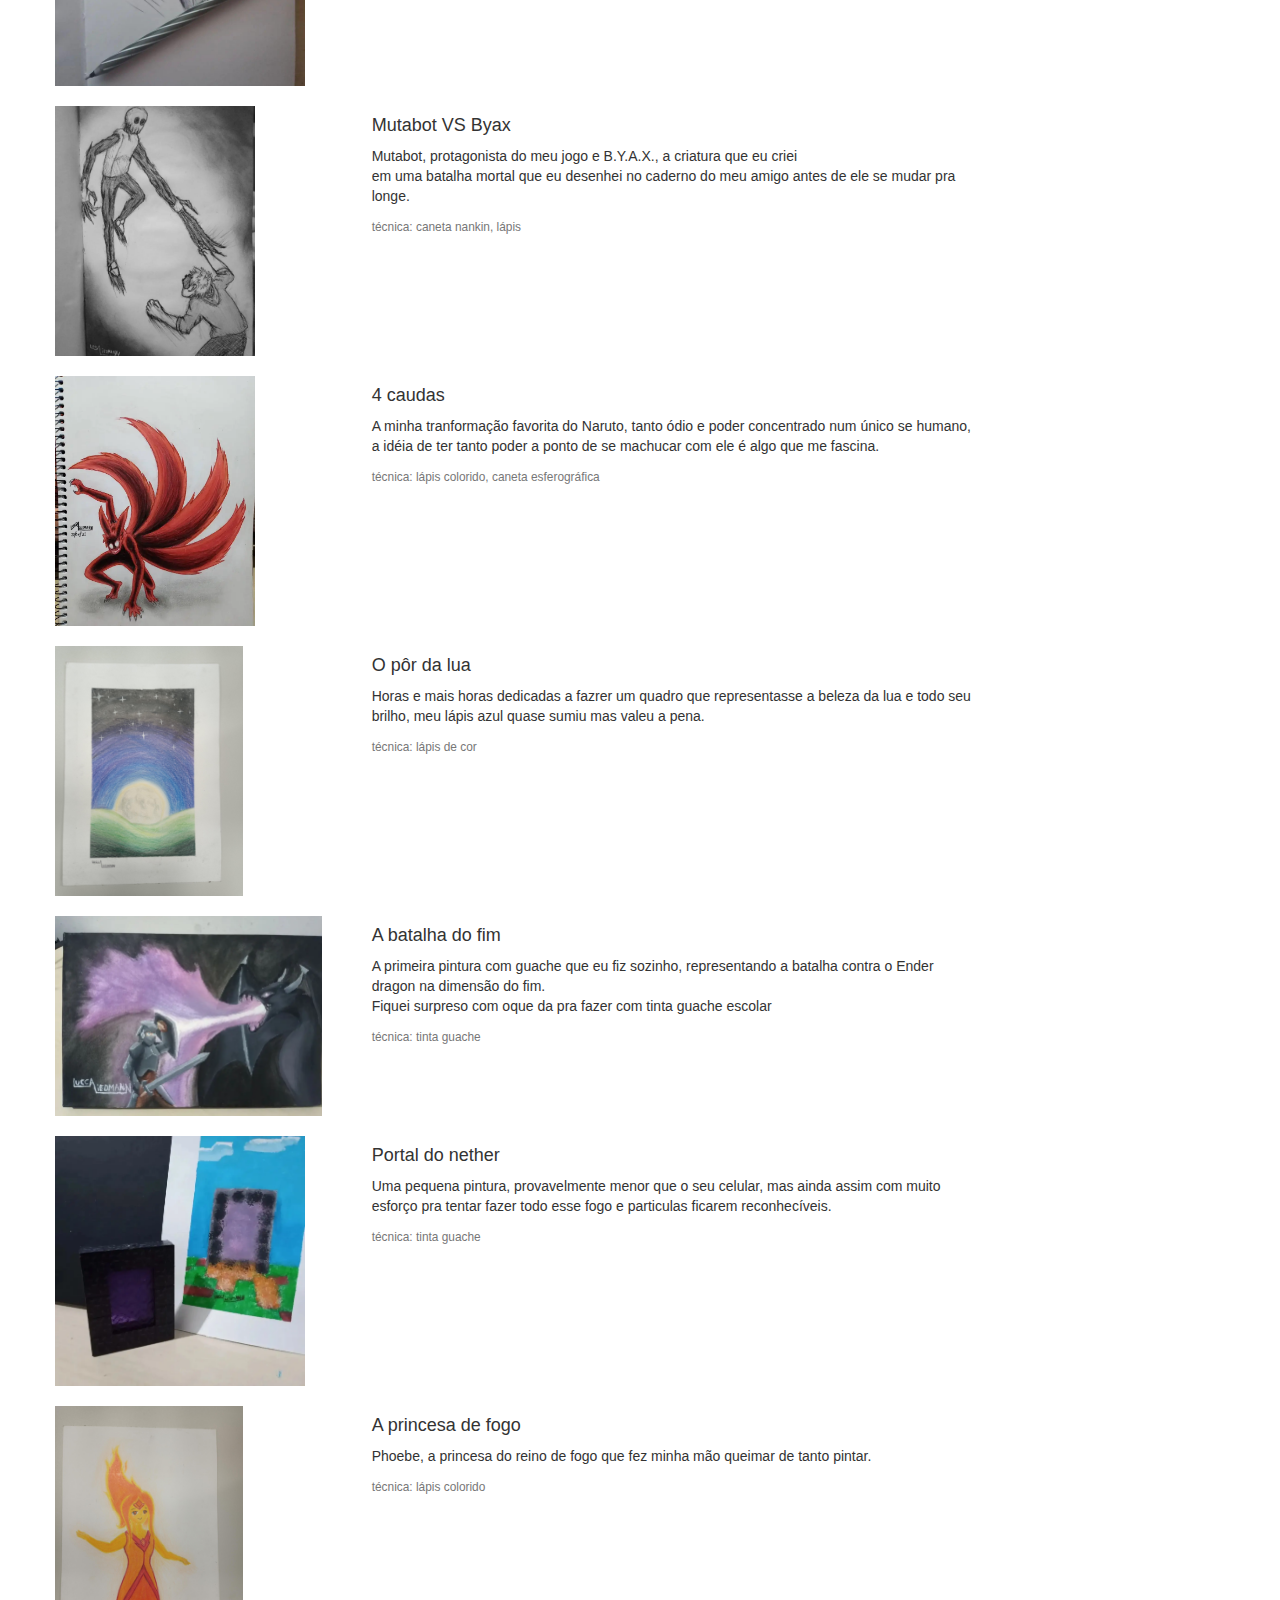
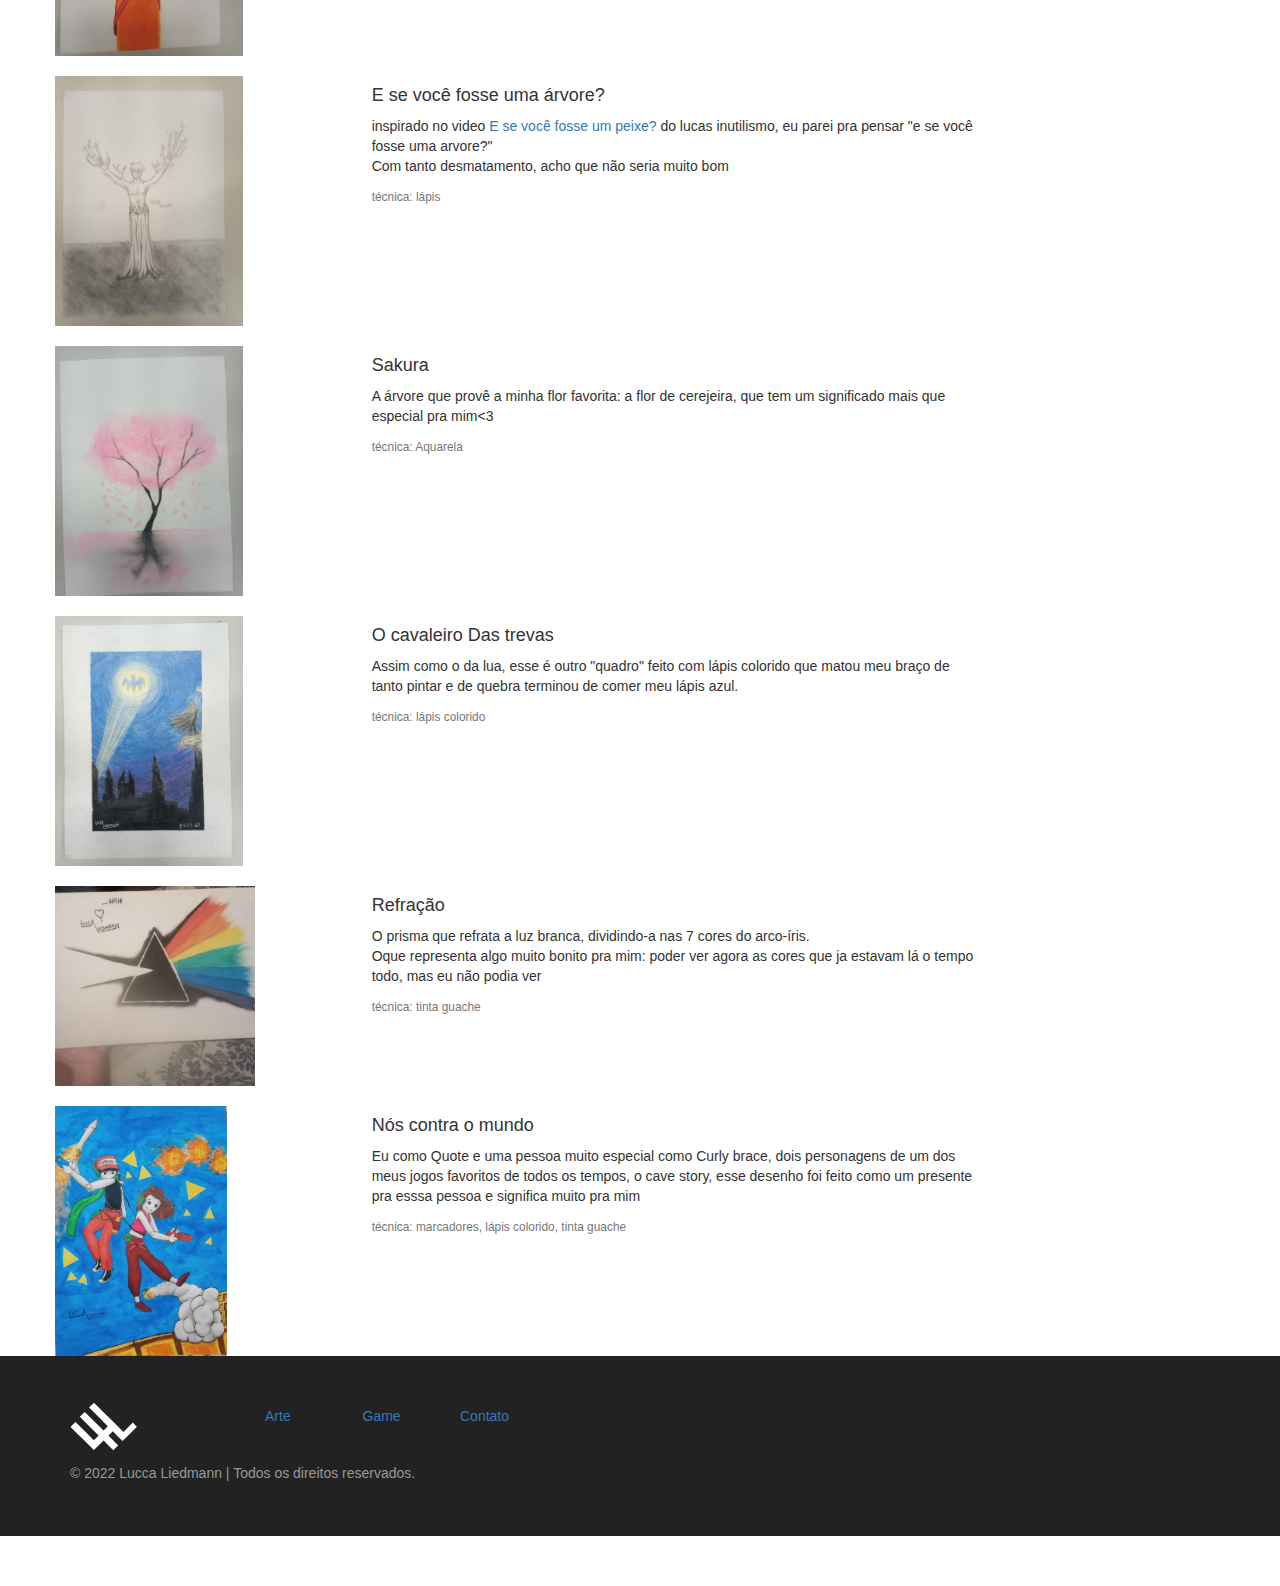
==== commit a66d179e: "ye" ====
--- a/index.html
+++ b/index.html
@@ -15,7 +15,7 @@
 				<div class="container">
 					<div class="navbar-header">
 						<!-- Logo -->
-						<a href="index.html" alt="betabase - home" title="Home"><img id="logo" src="img/Logo_1.svg"></a>
+						<a href="index.html" title="Home"><img src="img/logo_1.svg"></a>
 						<!-- colapso botão p/ celular -->
 						<button type="button" style="margin-top:25px" class="navbar-toggle collapsed" data-toggle="collapse" data-target="#menu_lista" aria-expanded="false">
 							<span style="background-color:rgb(189, 47, 255)0%" class="icon-bar"></span>
@@ -344,7 +344,7 @@
 		<footer>
 			<div class="container">
 				<div class="row">
-					<div class="col-md-2"><a href="#"><img id="logo" src="img/logo_1.svg"></a></div>
+					<div class="col-md-2"><a href="index.html"><img id="logo" src="img/logo_1.svg"></a></div>
 					<div class="col-md-1 lista_footer"><a href="index.html">Arte</a></div>
 					<div class="col-md-1 lista_footer"><a href="game.html">Game</a></div>
 					<div class="col-md-1 lista_footer"><a href="contato.html">Contato</a></div>
